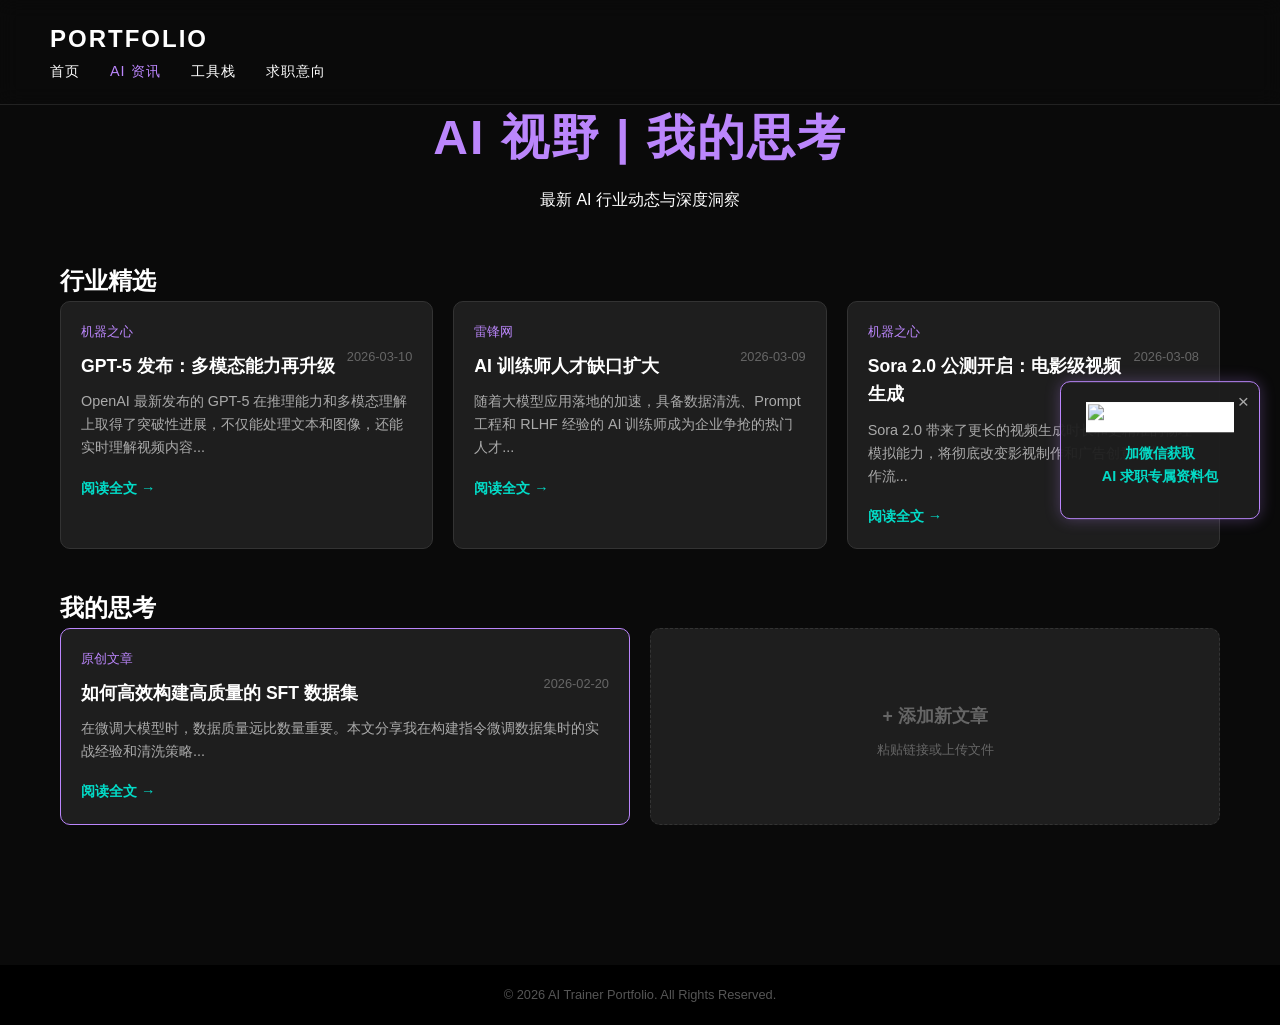
==== news.html @ 362b5f61 "Initial commit" ====
<!DOCTYPE html>
<html lang="zh-CN">
<head>
    <meta charset="UTF-8">
    <meta name="viewport" content="width=device-width, initial-scale=1.0">
    <title>AI 资讯 & 个人文章 - AI Trainer Portfolio</title>
    <link rel="stylesheet" href="css/styles.css">
</head>
<body>
    <header>
        <nav>
            <div class="logo">PORTFOLIO</div>
            <ul class="nav-links">
                <li><a href="index.html">首页</a></li>
                <li><a href="news.html" class="active">AI 资讯</a></li>
                <li><a href="tools.html">工具栈</a></li>
                <li><a href="career.html">求职意向</a></li>
            </ul>
            <div class="menu-toggle">
                <span></span>
                <span></span>
                <span></span>
            </div>
        </nav>
    </header>

    <div class="floating-bar">
        <div class="close-btn">&times;</div>
        <img src="images/wechat-qr-placeholder.png" alt="WeChat QR Code" style="background: #fff;">
        <p>加微信获取<br>AI 求职专属资料包</p>
    </div>

    <main class="container">
        <section class="page-header">
            <h1>AI 视野 | 我的思考</h1>
            <p>最新 AI 行业动态与深度洞察</p>
        </section>

        <section class="news-section">
            <h2>行业精选</h2>
            <div class="news-grid">
                <!-- News 1 -->
                <div class="news-card">
                    <div class="news-source">机器之心</div>
                    <div class="news-date">2026-03-10</div>
                    <h3>GPT-5 发布：多模态能力再升级</h3>
                    <p class="news-summary">OpenAI 最新发布的 GPT-5 在推理能力和多模态理解上取得了突破性进展，不仅能处理文本和图像，还能实时理解视频内容...</p>
                    <a href="#" class="read-more">阅读全文 &rarr;</a>
                </div>
                <!-- News 2 -->
                <div class="news-card">
                    <div class="news-source">雷锋网</div>
                    <div class="news-date">2026-03-09</div>
                    <h3>AI 训练师人才缺口扩大</h3>
                    <p class="news-summary">随着大模型应用落地的加速，具备数据清洗、Prompt 工程和 RLHF 经验的 AI 训练师成为企业争抢的热门人才...</p>
                    <a href="#" class="read-more">阅读全文 &rarr;</a>
                </div>
                <!-- News 3 -->
                <div class="news-card">
                    <div class="news-source">机器之心</div>
                    <div class="news-date">2026-03-08</div>
                    <h3>Sora 2.0 公测开启：电影级视频生成</h3>
                    <p class="news-summary">Sora 2.0 带来了更长的视频生成时长和更精准的物理模拟能力，将彻底改变影视制作和广告创意行业的工作流...</p>
                    <a href="#" class="read-more">阅读全文 &rarr;</a>
                </div>
            </div>
        </section>

        <section class="personal-articles">
            <h2>我的思考</h2>
            <div class="news-grid">
                <!-- Article Placeholder 1 -->
                <div class="news-card" style="border-color: var(--accent-color);">
                    <div class="news-source">原创文章</div>
                    <div class="news-date">2026-02-20</div>
                    <h3>如何高效构建高质量的 SFT 数据集</h3>
                    <p class="news-summary">在微调大模型时，数据质量远比数量重要。本文分享我在构建指令微调数据集时的实战经验和清洗策略...</p>
                    <a href="#" class="read-more">阅读全文 &rarr;</a>
                </div>
                <!-- Add Article Slot -->
                <div class="news-card" style="display: flex; align-items: center; justify-content: center; border-style: dashed;">
                    <div style="text-align: center;">
                        <h3 style="color: #666;">+ 添加新文章</h3>
                        <p style="color: #666; font-size: 0.8rem;">粘贴链接或上传文件</p>
                    </div>
                </div>
            </div>
        </section>
    </main>

    <footer>
        <p>&copy; 2026 AI Trainer Portfolio. All Rights Reserved.</p>
    </footer>
    <script src="js/script.js"></script>
</body>
</html>
---- css/styles.css ----
:root {
    --bg-color: #0a0a0a;
    --text-color: #ffffff;
    --accent-color: #bb86fc; /* Purple/Neon */
    --secondary-color: #03dac6; /* Teal/Neon */
    --card-bg: #1e1e1e;
    --font-primary: 'Arial', sans-serif;
}

* {
    margin: 0;
    padding: 0;
    box-sizing: border-box;
}

body {
    background-color: var(--bg-color);
    color: var(--text-color);
    font-family: var(--font-primary);
    line-height: 1.6;
}

header {
    padding: 20px 50px;
    display: flex;
    justify-content: space-between;
    align-items: center;
    position: fixed;
    width: 100%;
    top: 0;
    z-index: 1000;
    background: rgba(10, 10, 10, 0.9);
    backdrop-filter: blur(10px);
    border-bottom: 1px solid rgba(255, 255, 255, 0.1);
}

.logo {
    font-size: 1.5rem;
    font-weight: bold;
    letter-spacing: 2px;
    color: var(--text-color);
}

.nav-links {
    display: flex;
    list-style: none;
    gap: 30px;
}

.nav-links a {
    color: var(--text-color);
    text-decoration: none;
    font-size: 1rem;
    transition: color 0.3s;
    text-transform: uppercase;
    font-size: 0.9rem;
    letter-spacing: 1px;
}

.nav-links a:hover, .nav-links a.active {
    color: var(--accent-color);
}

/* Mobile Menu Toggle */
.menu-toggle {
    display: none;
    flex-direction: column;
    cursor: pointer;
}

.menu-toggle span {
    height: 3px;
    width: 25px;
    background: var(--text-color);
    margin-bottom: 4px;
    border-radius: 2px;
}

/* Hero Section */
.hero {
    height: 100vh;
    display: flex;
    align-items: center;
    justify-content: center;
    text-align: center;
    position: relative;
    overflow: hidden;
    padding-top: 80px; /* Offset for fixed header */
}

.hero-content {
    z-index: 2;
    padding: 0 20px;
}

.hero-content h1 {
    font-size: 4rem;
    margin-bottom: 10px;
    letter-spacing: 5px;
    text-transform: uppercase;
    background: linear-gradient(45deg, var(--accent-color), var(--secondary-color));
    -webkit-background-clip: text;
    -webkit-text-fill-color: transparent;
    animation: glow 2s ease-in-out infinite alternate;
}

.hero-content h2 {
    font-size: 1.5rem;
    font-weight: normal;
    margin-bottom: 20px;
    color: #ccc;
    letter-spacing: 2px;
}

.hero-content p {
    font-size: 1.1rem;
    margin-bottom: 40px;
    color: #aaa;
    max-width: 600px;
    margin-left: auto;
    margin-right: auto;
}

.btn {
    display: inline-block;
    padding: 12px 35px;
    border: 2px solid var(--accent-color);
    color: var(--accent-color);
    text-decoration: none;
    border-radius: 30px;
    transition: all 0.3s;
    font-weight: bold;
    letter-spacing: 1px;
    text-transform: uppercase;
}

.btn:hover {
    background: var(--accent-color);
    color: #000;
    box-shadow: 0 0 20px rgba(187, 134, 252, 0.5);
}

.circle-blur {
    position: absolute;
    top: 50%;
    left: 50%;
    width: 600px;
    height: 600px;
    background: radial-gradient(circle, rgba(187,134,252,0.15) 0%, rgba(10,10,10,0) 70%);
    transform: translate(-50%, -50%);
    z-index: 1;
    pointer-events: none;
}

/* Footer */
footer {
    text-align: center;
    padding: 20px;
    background: #000;
    color: #555;
    font-size: 0.8rem;
    margin-top: 50px;
}

/* Shared Layout Styles */
.container {
    max-width: 1200px;
    margin: 0 auto;
    padding: 100px 20px 50px;
    min-height: 80vh;
}

.page-header {
    text-align: center;
    margin-bottom: 50px;
}

.page-header h1 {
    font-size: 3rem;
    color: var(--accent-color);
    margin-bottom: 10px;
    text-transform: uppercase;
    letter-spacing: 2px;
}

/* Portfolio Grid */
.portfolio-grid {
    display: grid;
    grid-template-columns: repeat(auto-fit, minmax(300px, 1fr));
    gap: 30px;
}

.project-card {
    background: var(--card-bg);
    border-radius: 10px;
    overflow: hidden;
    transition: transform 0.3s, box-shadow 0.3s;
    border: 1px solid #333;
}

.project-card:hover {
    transform: translateY(-10px);
    box-shadow: 0 10px 30px rgba(187, 134, 252, 0.2);
    border-color: var(--accent-color);
}

.project-image {
    height: 200px;
    background: #2a2a2a;
    display: flex;
    align-items: center;
    justify-content: center;
}

.placeholder-img {
    color: #666;
    font-size: 1.2rem;
    font-weight: bold;
    text-transform: uppercase;
    letter-spacing: 1px;
}

.project-info {
    padding: 20px;
}

.project-info h3 {
    color: var(--secondary-color);
    margin-bottom: 10px;
    font-size: 1.2rem;
}

.project-info p {
    color: #aaa;
    font-size: 0.9rem;
}

/* About Page */
.profile-section {
    display: flex;
    align-items: center;
    gap: 50px;
    margin-top: 50px;
    background: var(--card-bg);
    padding: 40px;
    border-radius: 20px;
    border: 1px solid #333;
}

.profile-img {
    flex: 1;
    display: flex;
    justify-content: center;
}

.placeholder-avatar {
    width: 250px;
    height: 250px;
    border-radius: 50%;
    background: #2a2a2a;
    display: flex;
    align-items: center;
    justify-content: center;
    color: #666;
    font-size: 1.5rem;
    border: 4px solid var(--accent-color);
    box-shadow: 0 0 20px rgba(187, 134, 252, 0.3);
}

.profile-text {
    flex: 2;
}

.profile-text h1 {
    font-size: 2.5rem;
    margin-bottom: 10px;
    color: var(--accent-color);
}

.profile-text h2 {
    color: var(--secondary-color);
    margin-bottom: 20px;
    font-size: 1.2rem;
    text-transform: uppercase;
    letter-spacing: 1px;
}

.profile-text p {
    color: #ccc;
    margin-bottom: 20px;
}

.skills h3 {
    color: #fff;
    margin-bottom: 15px;
    border-left: 3px solid var(--secondary-color);
    padding-left: 10px;
}

.skills ul {
    list-style: none;
    margin-top: 10px;
}

.skills li {
    display: inline-block;
    background: #333;
    padding: 8px 15px;
    margin-right: 10px;
    margin-bottom: 10px;
    border-radius: 20px;
    font-size: 0.9rem;
    color: #fff;
    border: 1px solid #444;
}

/* Contact Page */
.contact-section {
    max-width: 800px;
    margin: 0 auto;
    text-align: center;
}

.contact-section h1 {
    color: var(--accent-color);
    font-size: 3rem;
    margin-bottom: 10px;
}

.contact-info {
    display: flex;
    justify-content: center;
    gap: 50px;
    margin: 40px 0;
}

.info-item {
    background: var(--card-bg);
    padding: 20px 40px;
    border-radius: 10px;
    border: 1px solid #333;
}

.info-item h3 {
    color: var(--secondary-color);
    margin-bottom: 5px;
}

.contact-form {
    display: flex;
    flex-direction: column;
    gap: 20px;
    max-width: 600px;
    margin: 0 auto;
    text-align: left;
}

.contact-form input, .contact-form textarea {
    padding: 15px;
    background: #222;
    border: 1px solid #444;
    color: #fff;
    border-radius: 5px;
    font-family: inherit;
    transition: border-color 0.3s;
}

.contact-form input:focus, .contact-form textarea:focus {
    outline: none;
    border-color: var(--accent-color);
}

.contact-form button {
    background: transparent;
    cursor: pointer;
    font-size: 1rem;
}

/* Floating WeChat Bar */
.floating-bar {
    position: fixed;
    right: 20px;
    top: 50%;
    transform: translateY(-50%);
    background: rgba(30, 30, 30, 0.95);
    padding: 20px;
    border-radius: 10px;
    border: 1px solid var(--accent-color);
    text-align: center;
    z-index: 1001;
    box-shadow: 0 0 15px rgba(187, 134, 252, 0.3);
    width: 200px;
}

.floating-bar img {
    width: 150px;
    height: 150px;
    margin-bottom: 10px;
    border: 2px solid #fff;
}

.floating-bar p {
    color: var(--secondary-color);
    font-size: 0.9rem;
    margin-bottom: 10px;
    font-weight: bold;
}

.floating-bar .close-btn {
    position: absolute;
    top: 5px;
    right: 10px;
    cursor: pointer;
    font-size: 1.2rem;
    color: #aaa;
}

.floating-bar .close-btn:hover {
    color: #fff;
}

/* News Section */
.news-grid {
    display: grid;
    grid-template-columns: repeat(auto-fit, minmax(300px, 1fr));
    gap: 20px;
    margin-bottom: 40px;
}

.news-card {
    background: var(--card-bg);
    padding: 20px;
    border-radius: 10px;
    border: 1px solid #333;
    transition: transform 0.3s;
}

.news-card:hover {
    transform: translateY(-5px);
    border-color: var(--secondary-color);
}

.news-source {
    font-size: 0.8rem;
    color: var(--accent-color);
    margin-bottom: 5px;
    text-transform: uppercase;
}

.news-date {
    font-size: 0.8rem;
    color: #666;
    float: right;
}

.news-card h3 {
    margin: 10px 0;
    font-size: 1.1rem;
    color: #fff;
}

.news-summary {
    font-size: 0.9rem;
    color: #aaa;
    margin-bottom: 15px;
}

.read-more {
    color: var(--secondary-color);
    text-decoration: none;
    font-size: 0.9rem;
    font-weight: bold;
}

/* Tools Section */
.tools-list {
    display: flex;
    flex-direction: column;
    gap: 20px;
}

.tool-item {
    background: var(--card-bg);
    padding: 20px;
    border-radius: 10px;
    display: flex;
    align-items: center;
    justify-content: space-between;
    border: 1px solid #333;
}

.tool-info h3 {
    color: var(--accent-color);
    margin-bottom: 5px;
}

.tool-info p {
    color: #ccc;
    font-size: 0.9rem;
}

.tool-actions .btn-small {
    padding: 8px 15px;
    font-size: 0.8rem;
    border: 1px solid var(--secondary-color);
    color: var(--secondary-color);
    border-radius: 20px;
    text-decoration: none;
    margin-left: 10px;
    transition: all 0.3s;
}

.tool-actions .btn-small:hover {
    background: var(--secondary-color);
    color: #000;
}

/* Career Page */
.job-intent-bar {
    background: linear-gradient(90deg, rgba(187,134,252,0.1) 0%, rgba(3,218,198,0.1) 100%);
    padding: 20px;
    border-radius: 10px;
    margin-bottom: 40px;
    border-left: 5px solid var(--accent-color);
    display: flex;
    justify-content: space-between;
    align-items: center;
}

.job-intent-bar h2 {
    font-size: 1.2rem;
    color: #fff;
    margin: 0;
}

.job-intent-bar .position {
    color: var(--secondary-color);
    font-weight: bold;
    font-size: 1.3rem;
}

/* Responsive updates for floating bar */
@media (max-width: 768px) {
    .floating-bar {
        display: none; /* Hide on mobile to avoid obstruction */
    }
    
    .job-intent-bar {
        flex-direction: column;
        text-align: center;
        gap: 10px;
    }

    /* Original Responsive Styles */
    .menu-toggle {
        display: flex;
    }

    .nav-links {
        display: none;
        flex-direction: column;
        position: absolute;
        top: 70px;
        right: 0;
        background: rgba(10, 10, 10, 0.95);
        width: 100%;
        text-align: center;
        padding: 20px 0;
    }

    .nav-links.active {
        display: flex;
    }

    .hero-content h1 {
        font-size: 2.5rem;
    }

    .profile-section {
        flex-direction: column;
        text-align: center;
        padding: 20px;
    }

    .profile-img {
        margin-bottom: 30px;
    }

    .contact-info {
        flex-direction: column;
        gap: 20px;
    }
}


@keyframes glow {
    from {
        text-shadow: 0 0 10px rgba(187, 134, 252, 0.2);
    }
    to {
        text-shadow: 0 0 20px rgba(187, 134, 252, 0.6);
    }
}
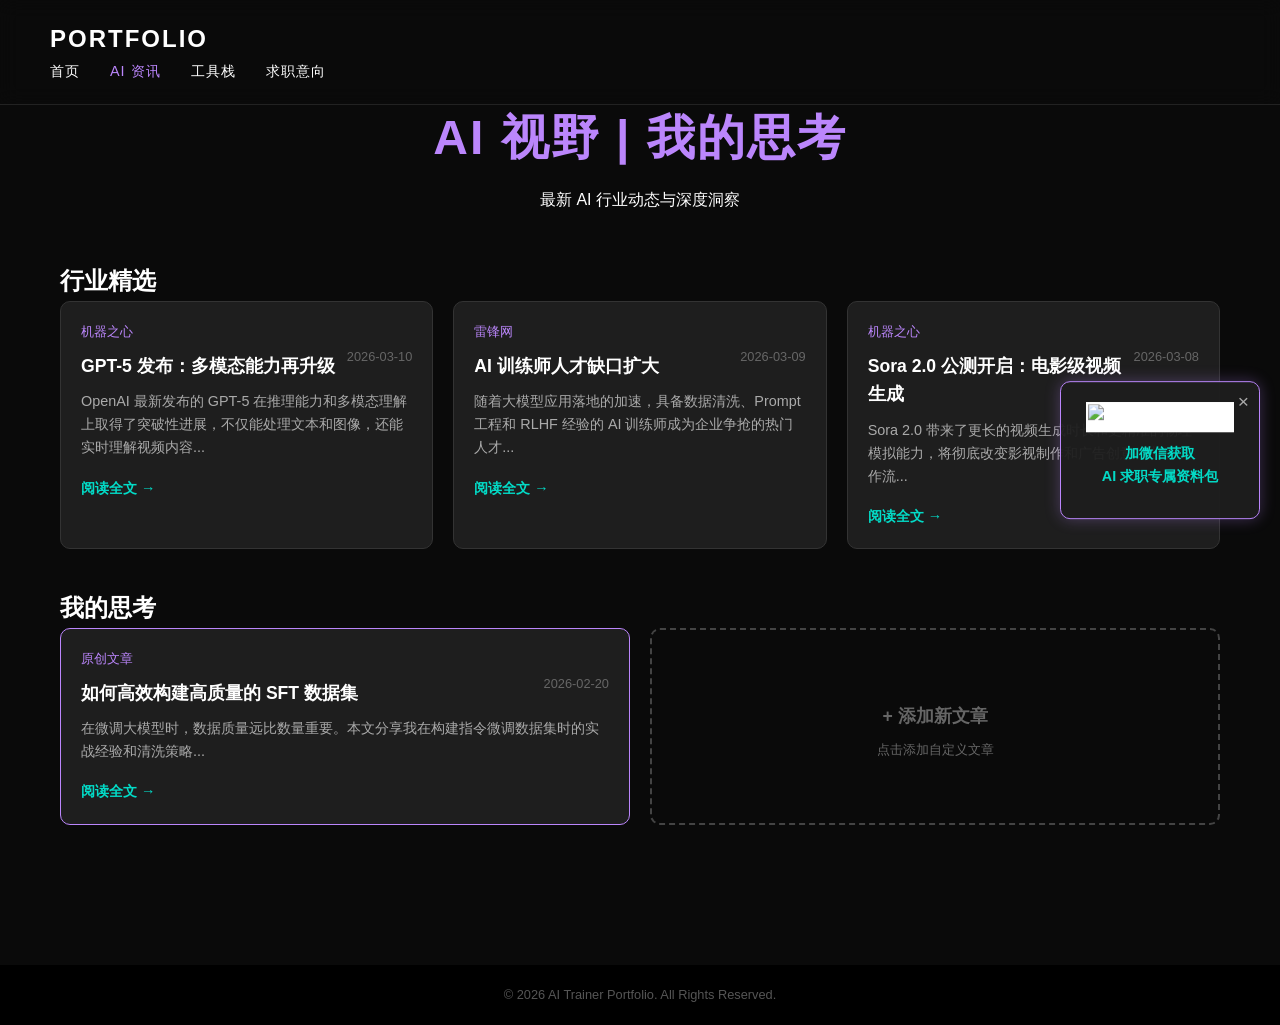
==== commit a2b2be1b: "交互" ====
--- a/news.html
+++ b/news.html
@@ -36,54 +36,33 @@
             <p>最新 AI 行业动态与深度洞察</p>
         </section>
 
+        <!-- Modal for adding articles -->
+        <div id="addArticleModal" class="modal" style="display:none; position: fixed; top:0; left:0; width:100%; height:100%; background:rgba(0,0,0,0.8); z-index:2000; align-items:center; justify-content:center;">
+            <div style="background:#1e1e1e; padding:30px; border-radius:10px; width:90%; max-width:500px; border:1px solid var(--accent-color);">
+                <h3 style="color:var(--accent-color); margin-bottom:20px;">添加新文章</h3>
+                <input type="text" id="newArticleTitle" placeholder="文章标题" style="width:100%; padding:10px; margin-bottom:10px; background:#333; color:#fff; border:1px solid #555;">
+                <input type="text" id="newArticleSource" placeholder="来源/作者" style="width:100%; padding:10px; margin-bottom:10px; background:#333; color:#fff; border:1px solid #555;">
+                <input type="date" id="newArticleDate" style="width:100%; padding:10px; margin-bottom:10px; background:#333; color:#fff; border:1px solid #555;">
+                <textarea id="newArticleSummary" placeholder="摘要简介" rows="4" style="width:100%; padding:10px; margin-bottom:20px; background:#333; color:#fff; border:1px solid #555;"></textarea>
+                <input type="text" id="newArticleLink" placeholder="原文链接 (可选)" style="width:100%; padding:10px; margin-bottom:20px; background:#333; color:#fff; border:1px solid #555;">
+                <div style="text-align:right;">
+                    <button onclick="document.getElementById('addArticleModal').style.display='none'" style="padding:8px 20px; margin-right:10px; background:transparent; border:1px solid #666; color:#aaa; cursor:pointer;">取消</button>
+                    <button onclick="saveNewArticle()" style="padding:8px 20px; background:var(--accent-color); border:none; color:#000; cursor:pointer; font-weight:bold;">保存</button>
+                </div>
+            </div>
+        </div>
+
         <section class="news-section">
             <h2>行业精选</h2>
-            <div class="news-grid">
-                <!-- News 1 -->
-                <div class="news-card">
-                    <div class="news-source">机器之心</div>
-                    <div class="news-date">2026-03-10</div>
-                    <h3>GPT-5 发布：多模态能力再升级</h3>
-                    <p class="news-summary">OpenAI 最新发布的 GPT-5 在推理能力和多模态理解上取得了突破性进展，不仅能处理文本和图像，还能实时理解视频内容...</p>
-                    <a href="#" class="read-more">阅读全文 &rarr;</a>
-                </div>
-                <!-- News 2 -->
-                <div class="news-card">
-                    <div class="news-source">雷锋网</div>
-                    <div class="news-date">2026-03-09</div>
-                    <h3>AI 训练师人才缺口扩大</h3>
-                    <p class="news-summary">随着大模型应用落地的加速，具备数据清洗、Prompt 工程和 RLHF 经验的 AI 训练师成为企业争抢的热门人才...</p>
-                    <a href="#" class="read-more">阅读全文 &rarr;</a>
-                </div>
-                <!-- News 3 -->
-                <div class="news-card">
-                    <div class="news-source">机器之心</div>
-                    <div class="news-date">2026-03-08</div>
-                    <h3>Sora 2.0 公测开启：电影级视频生成</h3>
-                    <p class="news-summary">Sora 2.0 带来了更长的视频生成时长和更精准的物理模拟能力，将彻底改变影视制作和广告创意行业的工作流...</p>
-                    <a href="#" class="read-more">阅读全文 &rarr;</a>
-                </div>
+            <div class="news-grid" id="industryNewsGrid">
+                <!-- Static items removed, loaded by JS -->
             </div>
         </section>
 
         <section class="personal-articles">
             <h2>我的思考</h2>
-            <div class="news-grid">
-                <!-- Article Placeholder 1 -->
-                <div class="news-card" style="border-color: var(--accent-color);">
-                    <div class="news-source">原创文章</div>
-                    <div class="news-date">2026-02-20</div>
-                    <h3>如何高效构建高质量的 SFT 数据集</h3>
-                    <p class="news-summary">在微调大模型时，数据质量远比数量重要。本文分享我在构建指令微调数据集时的实战经验和清洗策略...</p>
-                    <a href="#" class="read-more">阅读全文 &rarr;</a>
-                </div>
-                <!-- Add Article Slot -->
-                <div class="news-card" style="display: flex; align-items: center; justify-content: center; border-style: dashed;">
-                    <div style="text-align: center;">
-                        <h3 style="color: #666;">+ 添加新文章</h3>
-                        <p style="color: #666; font-size: 0.8rem;">粘贴链接或上传文件</p>
-                    </div>
-                </div>
+            <div class="news-grid" id="personalArticlesGrid">
+                <!-- Static items removed, loaded by JS -->
             </div>
         </section>
     </main>
--- a/css/styles.css
+++ b/css/styles.css
@@ -539,6 +539,54 @@
     font-size: 1.3rem;
 }
 
+/* Delete Button Style */
+.delete-btn {
+    position: absolute;
+    top: 10px;
+    right: 10px;
+    background: transparent;
+    border: none;
+    color: #ff4444;
+    font-size: 1.2rem;
+    font-weight: bold;
+    cursor: pointer;
+    opacity: 0;
+    transition: opacity 0.3s;
+}
+
+.news-card:hover .delete-btn, .tool-item:hover .delete-btn {
+    opacity: 1;
+}
+
+/* Editable Styles */
+[contenteditable="true"]:hover {
+    background: rgba(255, 255, 255, 0.1);
+    outline: 1px dashed var(--secondary-color);
+    cursor: text;
+    border-radius: 4px;
+}
+
+[contenteditable="true"]:focus {
+    background: rgba(0, 0, 0, 0.5);
+    outline: 1px solid var(--accent-color);
+}
+
+/* Add Card Style */
+.add-card {
+    border: 2px dashed #444;
+    background: transparent;
+    cursor: pointer;
+    display: flex;
+    align-items: center;
+    justify-content: center;
+    transition: all 0.3s;
+}
+
+.add-card:hover {
+    border-color: var(--accent-color);
+    background: rgba(187, 134, 252, 0.05);
+}
+
 /* Responsive updates for floating bar */
 @media (max-width: 768px) {
     .floating-bar {
